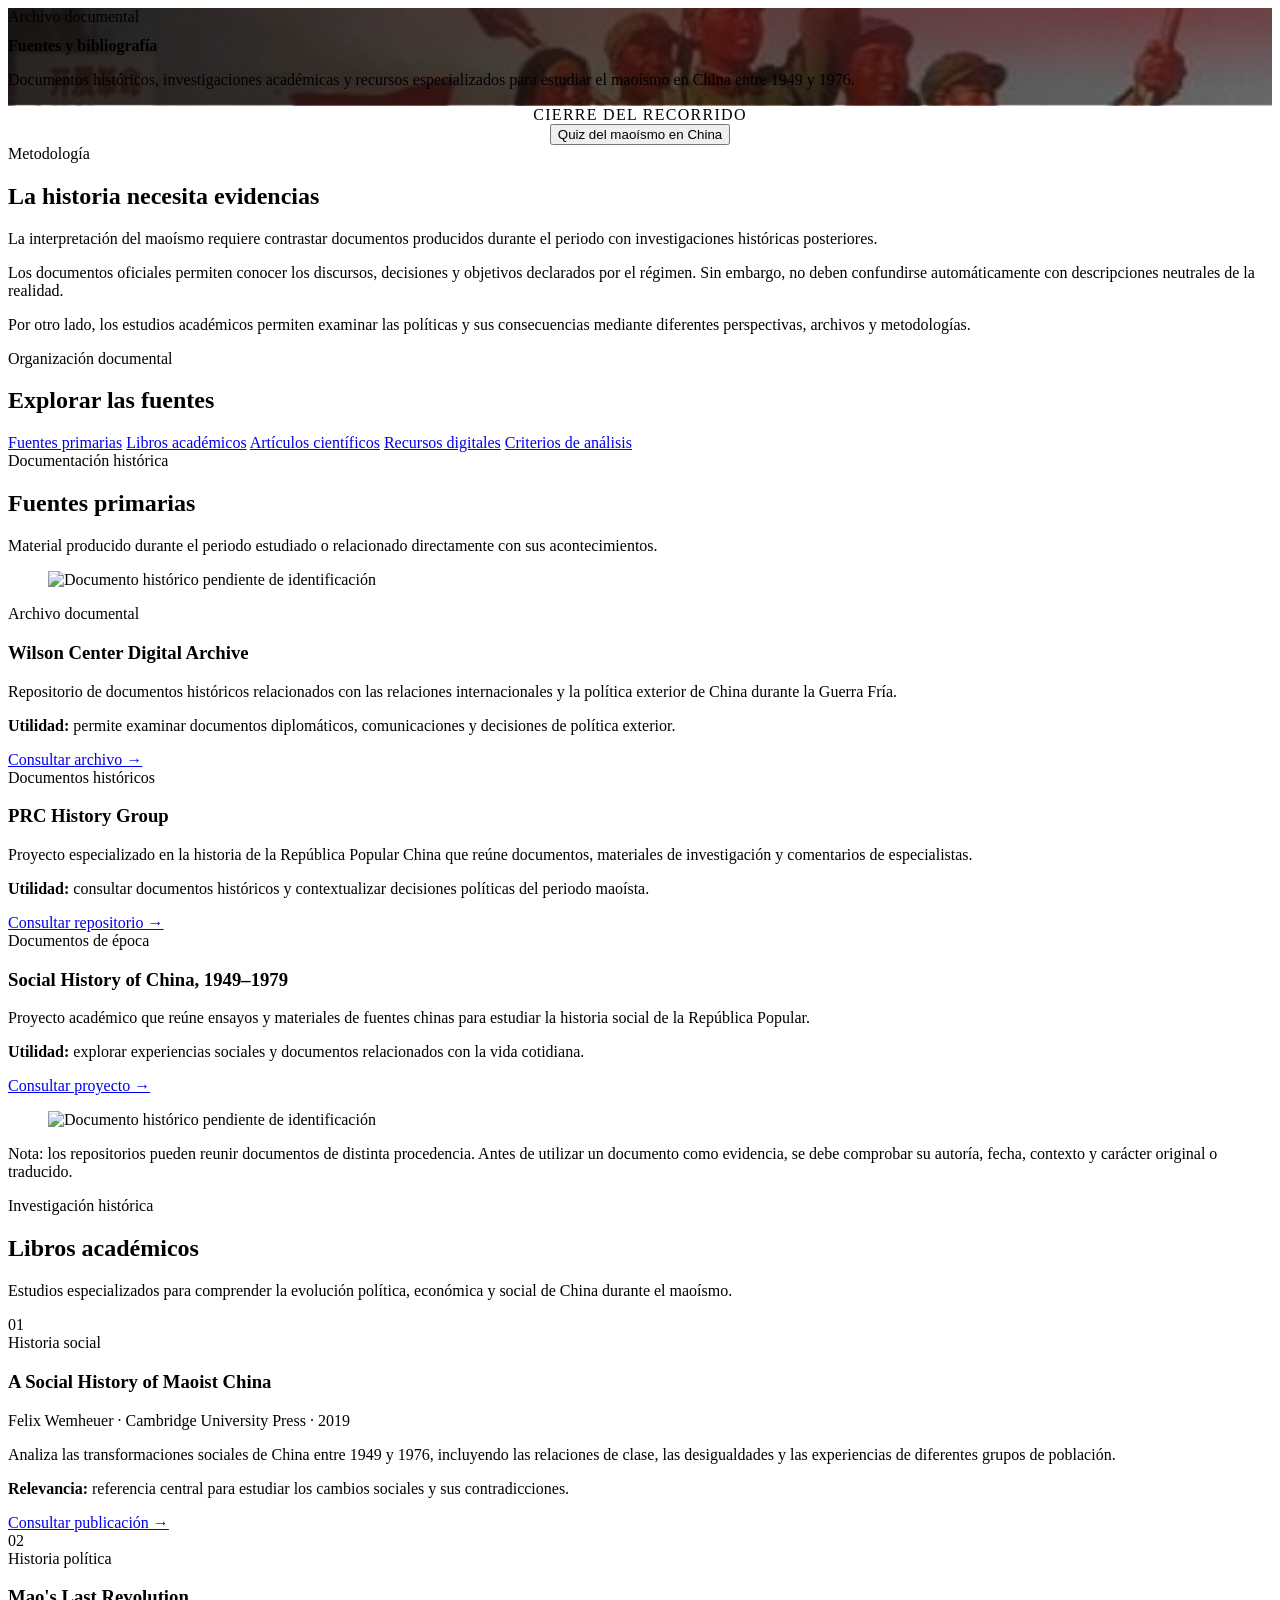
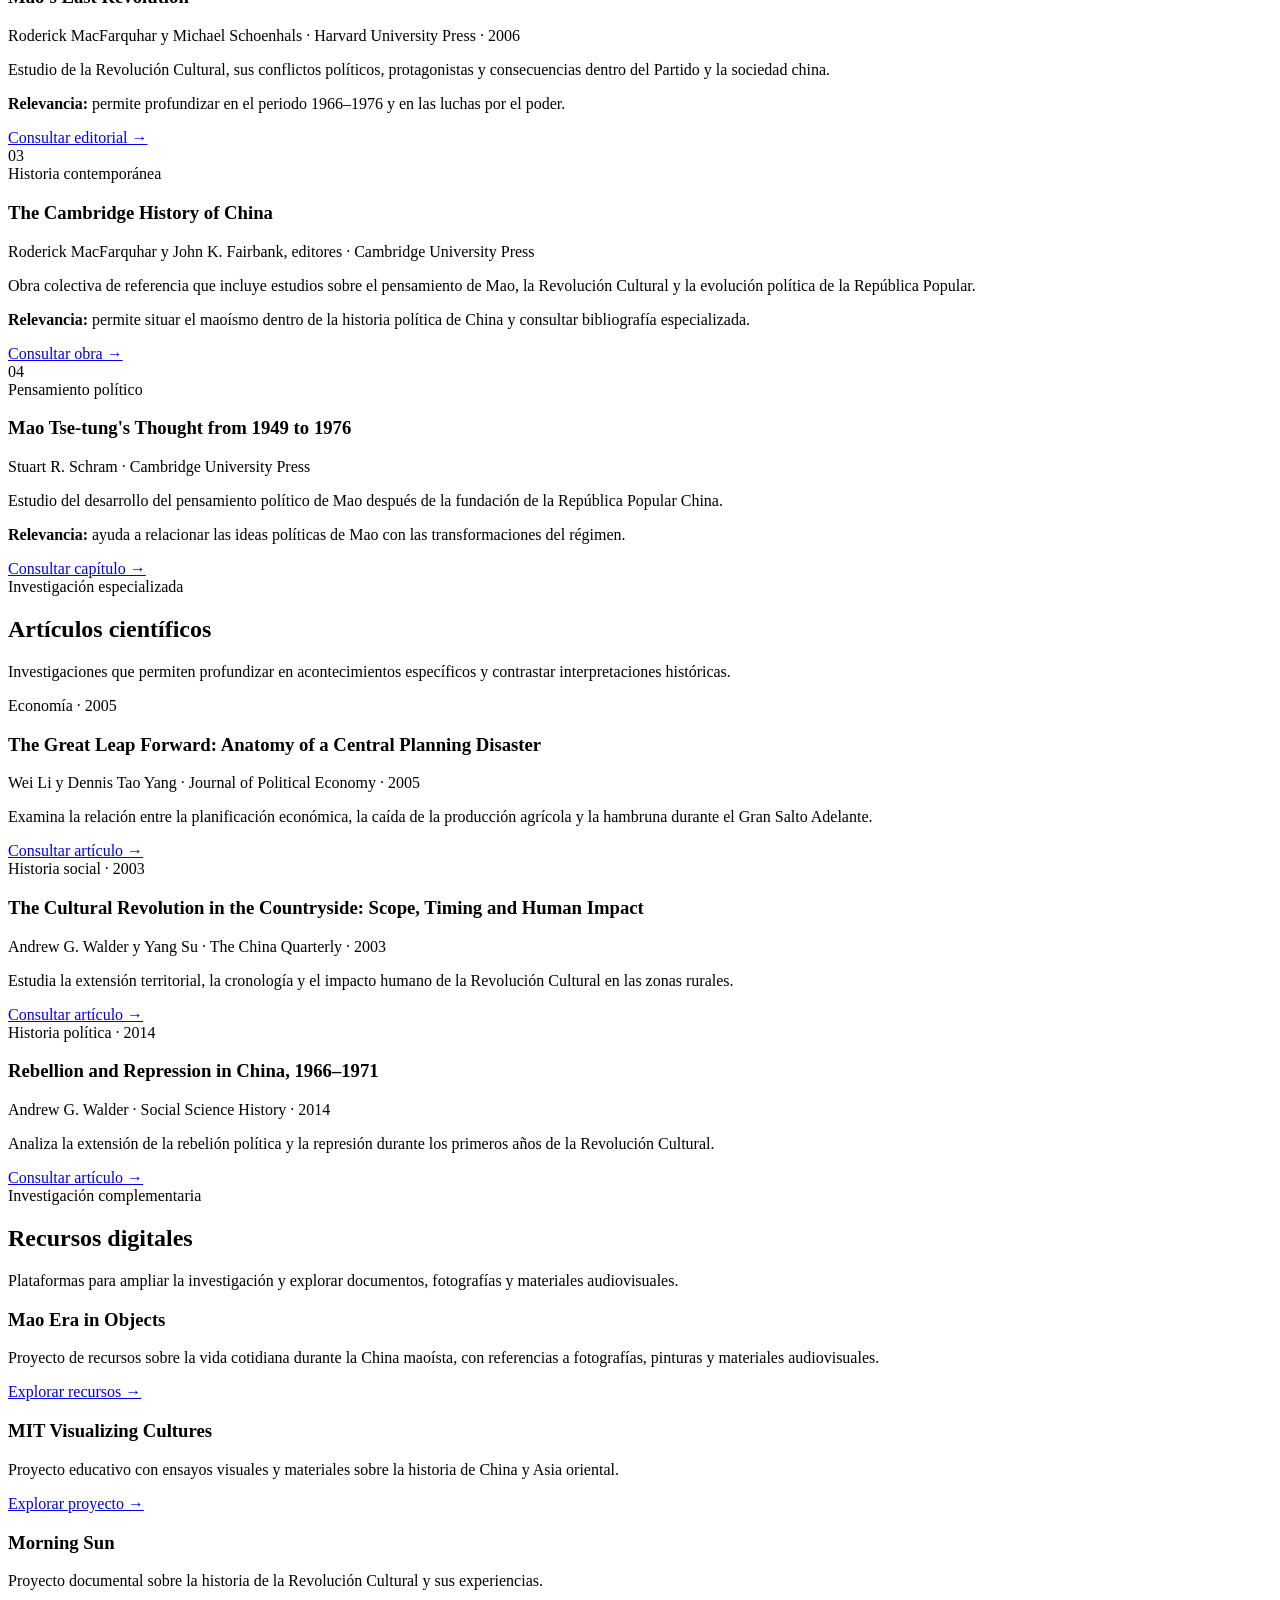
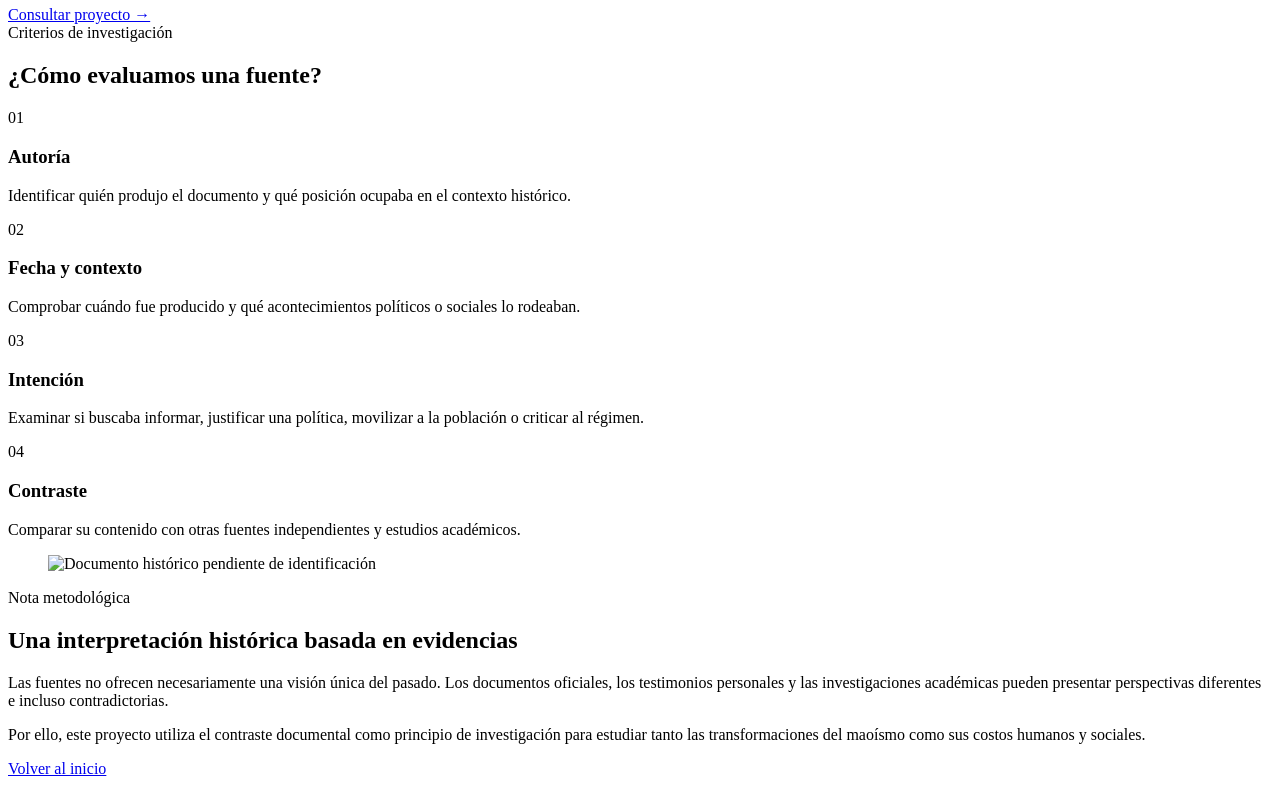
==== pages/fuentes.html @ da271106 "feat: ligeras modificaciones" ====
<!DOCTYPE html>
<html lang="es">
<head>
  <meta charset="UTF-8">
  <meta name="viewport" content="width=device-width, initial-scale=1">

  <title>Fuentes y bibliografía | El maoísmo en China, 1949–1976</title>

  <meta
    name="description"
    content="Bibliografía académica, fuentes primarias y archivos documentales sobre el maoísmo en China entre 1949 y 1976."
  >

  <link rel="stylesheet" href="../css/base/variables.css">
  <link rel="stylesheet" href="../css/base/reset.css">
  <link rel="stylesheet" href="../css/base/typography.css">

  <link rel="stylesheet" href="../css/layout/grid.css">
  <link rel="stylesheet" href="../css/layout/header.css">
  <link rel="stylesheet" href="../css/layout/navigation.css">
  <link rel="stylesheet" href="../css/layout/footer.css">

  <link rel="stylesheet" href="../css/components/buttons.css">
  <link rel="stylesheet" href="../css/components/quiz.css">

  <link rel="stylesheet" href="../css/pages/interior.css">
  <link rel="stylesheet" href="../css/pages/fuentes.css">

  <link rel="stylesheet" href="../css/responsive.css">
</head>

<body data-page="fuentes" data-root="../">

  <div id="site-header"></div>

  <main id="contenido">

    <!-- ENCABEZADO -->
    <header class="page-head sources-header">
      <div class="container">

        <span class="section-kicker">Archivo documental</span>

        <h1>Fuentes y bibliografía</h1>

        <p class="lede">
          Documentos históricos, investigaciones académicas
          y recursos especializados para estudiar el maoísmo
          en China entre 1949 y 1976.
        </p>

      </div>
    </header>

    <section class="quiz-section surface-dark" id="seccion-quiz" aria-label="Cuestionario histórico">
      <div class="container quiz-wrap">
        <div id="quiz-trigger-wrap" style="text-align: center; padding-block: var(--space-3);">
          <p style="margin: 0 0 var(--space-2); font-size: var(--step--1); letter-spacing: .08em; text-transform: uppercase; color: var(--gold);">
            Cierre del recorrido
          </p>
          <button type="button" id="btn-abrir-quiz" class="btn">
            Quiz del maoísmo en China
          </button>
        </div>

        <div id="quiz-app" style="display: none;"></div>
      </div>
    </section>

    <!-- INTRODUCCIÓN -->
    <section class="section surface-light">
      <div class="container sources-intro">

        <div>
          <span class="section-kicker">Metodología</span>
          <h2>La historia necesita evidencias</h2>
        </div>

        <div class="prose">
          <p>
            La interpretación del maoísmo requiere contrastar
            documentos producidos durante el periodo con
            investigaciones históricas posteriores.
          </p>

          <p>
            Los documentos oficiales permiten conocer los
            discursos, decisiones y objetivos declarados
            por el régimen. Sin embargo, no deben confundirse
            automáticamente con descripciones neutrales
            de la realidad.
          </p>

          <p>
            Por otro lado, los estudios académicos permiten
            examinar las políticas y sus consecuencias mediante
            diferentes perspectivas, archivos y metodologías.
          </p>
        </div>

      </div>
    </section>

    <!-- NAVEGACIÓN DE FUENTES -->
    <section class="source-categories surface-dark">
      <div class="container">

        <div class="section-head">
          <span class="section-kicker">Organización documental</span>
          <h2>Explorar las fuentes</h2>
        </div>

        <nav class="source-nav" aria-label="Categorías de fuentes">

          <a href="#primarias">Fuentes primarias</a>

          <a href="#bibliografia">Libros académicos</a>

          <a href="#articulos">Artículos científicos</a>

          <a href="#recursos">Recursos digitales</a>

          <a href="#metodologia">Criterios de análisis</a>

        </nav>

      </div>
    </section>

    <!-- FUENTES PRIMARIAS -->
    <section class="section surface-light" id="primarias">

      <div class="container">

        <div class="section-head">
          <span class="section-kicker">Documentación histórica</span>
          <h2>Fuentes primarias</h2>

          <p>
            Material producido durante el periodo estudiado
            o relacionado directamente con sus acontecimientos.
          </p>
        </div>

        <!-- imagen document_1-->
        <figure class="historical-document">
            <img
                src="../assets/images/documents/document_1.jpg"
                alt="Documento histórico pendiente de identificación"
                loading="lazy"
            >
        </figure>

        <div class="source-grid">

          <article class="source-card">

            <span class="source-type">Archivo documental</span>

            <h3>Wilson Center Digital Archive</h3>

            <p>
              Repositorio de documentos históricos relacionados
              con las relaciones internacionales y la política
              exterior de China durante la Guerra Fría.
            </p>

            <p class="source-relevance">
              <strong>Utilidad:</strong>
              permite examinar documentos diplomáticos,
              comunicaciones y decisiones de política exterior.
            </p>

            <a
              class="source-link"
              href="https://digitalarchive.wilsoncenter.org/"
              target="_blank"
              rel="noopener noreferrer">
              Consultar archivo →
            </a>

          </article>

          <article class="source-card">

            <span class="source-type">Documentos históricos</span>

            <h3>PRC History Group</h3>

            <p>
              Proyecto especializado en la historia de la
              República Popular China que reúne documentos,
              materiales de investigación y comentarios
              de especialistas.
            </p>

            <p class="source-relevance">
              <strong>Utilidad:</strong>
              consultar documentos históricos y contextualizar
              decisiones políticas del periodo maoísta.
            </p>

            <a
              class="source-link"
              href="https://prchistory.org/"
              target="_blank"
              rel="noopener noreferrer">
              Consultar repositorio →
            </a>

          </article>

          <article class="source-card">

            <span class="source-type">Documentos de época</span>

            <h3>Social History of China, 1949–1979</h3>

            <p>
              Proyecto académico que reúne ensayos y materiales
              de fuentes chinas para estudiar la historia social
              de la República Popular.
            </p>

            <p class="source-relevance">
              <strong>Utilidad:</strong>
              explorar experiencias sociales y documentos
              relacionados con la vida cotidiana.
            </p>

            <a
              class="source-link"
              href="https://projekt.ht.lu.se/rereso/"
              target="_blank"
              rel="noopener noreferrer">
              Consultar proyecto →
            </a>

          </article>

        </div>

        <!-- imagen document_2-->
        <figure class="historical-document">
            <img
                src="../assets/images/documents/document_2.jpeg"
                alt="Documento histórico pendiente de identificación"
                loading="lazy"
            >
        </figure>

        <p class="source-note">
          Nota: los repositorios pueden reunir documentos
          de distinta procedencia. Antes de utilizar un documento
          como evidencia, se debe comprobar su autoría, fecha,
          contexto y carácter original o traducido.
        </p>

      </div>
    </section>

    <!-- LIBROS -->
    <section class="section surface-dark" id="bibliografia">

      <div class="container">

        <div class="section-head">
          <span class="section-kicker">Investigación histórica</span>
          <h2>Libros académicos</h2>

          <p class="muted">
            Estudios especializados para comprender la evolución
            política, económica y social de China durante el maoísmo.
          </p>
        </div>

        <div class="bibliography-list">

          <article class="bibliography-item">

            <div class="bibliography-number">01</div>

            <div class="bibliography-content">

              <span class="source-type">Historia social</span>

              <h3>A Social History of Maoist China</h3>

              <p class="bibliography-author">
                Felix Wemheuer · Cambridge University Press · 2019
              </p>

              <p>
                Analiza las transformaciones sociales de China
                entre 1949 y 1976, incluyendo las relaciones
                de clase, las desigualdades y las experiencias
                de diferentes grupos de población.
              </p>

              <p class="source-relevance">
                <strong>Relevancia:</strong>
                referencia central para estudiar los cambios
                sociales y sus contradicciones.
              </p>

              <a
                href="https://doi.org/10.1017/9781316421826"
                target="_blank"
                rel="noopener noreferrer">
                Consultar publicación →
              </a>

            </div>

          </article>

          <article class="bibliography-item">

            <div class="bibliography-number">02</div>

            <div class="bibliography-content">

              <span class="source-type">Historia política</span>

              <h3>Mao's Last Revolution</h3>

              <p class="bibliography-author">
                Roderick MacFarquhar y Michael Schoenhals ·
                Harvard University Press · 2006
              </p>

              <p>
                Estudio de la Revolución Cultural, sus conflictos
                políticos, protagonistas y consecuencias
                dentro del Partido y la sociedad china.
              </p>

              <p class="source-relevance">
                <strong>Relevancia:</strong>
                permite profundizar en el periodo 1966–1976
                y en las luchas por el poder.
              </p>

              <a
                href="https://www.hup.harvard.edu/"
                target="_blank"
                rel="noopener noreferrer">
                Consultar editorial →
              </a>

            </div>

          </article>

          <article class="bibliography-item">

            <div class="bibliography-number">03</div>

            <div class="bibliography-content">

              <span class="source-type">Historia contemporánea</span>

              <h3>The Cambridge History of China</h3>

              <p class="bibliography-author">
                Roderick MacFarquhar y John K. Fairbank,
                editores · Cambridge University Press
              </p>

              <p>
                Obra colectiva de referencia que incluye
                estudios sobre el pensamiento de Mao,
                la Revolución Cultural y la evolución
                política de la República Popular.
              </p>

              <p class="source-relevance">
                <strong>Relevancia:</strong>
                permite situar el maoísmo dentro de la historia
                política de China y consultar bibliografía
                especializada.
              </p>

              <a
                href="https://www.cambridge.org/core/books/cambridge-history-of-china/C2A7D44B32EDD8F4509F1D534B33339C"
                target="_blank"
                rel="noopener noreferrer">
                Consultar obra →
              </a>

            </div>

          </article>

          <article class="bibliography-item">

            <div class="bibliography-number">04</div>

            <div class="bibliography-content">

              <span class="source-type">Pensamiento político</span>

              <h3>Mao Tse-tung's Thought from 1949 to 1976</h3>

              <p class="bibliography-author">
                Stuart R. Schram · Cambridge University Press
              </p>

              <p>
                Estudio del desarrollo del pensamiento político
                de Mao después de la fundación de la República
                Popular China.
              </p>

              <p class="source-relevance">
                <strong>Relevancia:</strong>
                ayuda a relacionar las ideas políticas de Mao
                con las transformaciones del régimen.
              </p>

              <a
                href="https://doi.org/10.1017/CHOL9780521243377.002"
                target="_blank"
                rel="noopener noreferrer">
                Consultar capítulo →
              </a>

            </div>

          </article>

        </div>

      </div>
    </section>

    <!-- ARTÍCULOS -->
    <section class="section surface-light" id="articulos">

      <div class="container">

        <div class="section-head">
          <span class="section-kicker">Investigación especializada</span>
          <h2>Artículos científicos</h2>

          <p>
            Investigaciones que permiten profundizar en
            acontecimientos específicos y contrastar
            interpretaciones históricas.
          </p>
        </div>

        <div class="article-grid">

          <article class="research-card">

            <span class="source-type">Economía · 2005</span>

            <h3>
              The Great Leap Forward: Anatomy of a Central Planning Disaster
            </h3>

            <p class="bibliography-author">
              Wei Li y Dennis Tao Yang ·
              Journal of Political Economy · 2005
            </p>

            <p>
              Examina la relación entre la planificación económica,
              la caída de la producción agrícola y la hambruna
              durante el Gran Salto Adelante.
            </p>

            <a
              href="https://doi.org/10.1086/430804"
              target="_blank"
              rel="noopener noreferrer">
              Consultar artículo →
            </a>

          </article>

          <article class="research-card">

            <span class="source-type">Historia social · 2003</span>

            <h3>
              The Cultural Revolution in the Countryside:
              Scope, Timing and Human Impact
            </h3>

            <p class="bibliography-author">
              Andrew G. Walder y Yang Su ·
              The China Quarterly · 2003
            </p>

            <p>
              Estudia la extensión territorial, la cronología
              y el impacto humano de la Revolución Cultural
              en las zonas rurales.
            </p>

            <a
              href="https://doi.org/10.1017/S0009443903000068"
              target="_blank"
              rel="noopener noreferrer">
              Consultar artículo →
            </a>

          </article>

          <article class="research-card">

            <span class="source-type">Historia política · 2014</span>

            <h3>
              Rebellion and Repression in China, 1966–1971
            </h3>

            <p class="bibliography-author">
              Andrew G. Walder · Social Science History · 2014
            </p>

            <p>
              Analiza la extensión de la rebelión política
              y la represión durante los primeros años
              de la Revolución Cultural.
            </p>

            <a
              href="https://doi.org/10.1017/ssh.2015.23"
              target="_blank"
              rel="noopener noreferrer">
              Consultar artículo →
            </a>

          </article>

        </div>

      </div>
    </section>

    <!-- RECURSOS -->
    <section class="section surface-dark" id="recursos">

      <div class="container">

        <div class="section-head">
          <span class="section-kicker">Investigación complementaria</span>
          <h2>Recursos digitales</h2>

          <p class="muted">
            Plataformas para ampliar la investigación y explorar
            documentos, fotografías y materiales audiovisuales.
          </p>
        </div>

        <div class="resource-list">

          <article class="resource-item">
            <div>
              <h3>Mao Era in Objects</h3>
              <p>
                Proyecto de recursos sobre la vida cotidiana
                durante la China maoísta, con referencias
                a fotografías, pinturas y materiales audiovisuales.
              </p>
            </div>

            <a
              href="https://mao-static.kdl.kcl.ac.uk/further-readings/index.html"
              target="_blank"
              rel="noopener noreferrer">
              Explorar recursos →
            </a>
          </article>

          <article class="resource-item">
            <div>
              <h3>MIT Visualizing Cultures</h3>
              <p>
                Proyecto educativo con ensayos visuales
                y materiales sobre la historia de China
                y Asia oriental.
              </p>
            </div>

            <a
              href="https://visualizingcultures.mit.edu/"
              target="_blank"
              rel="noopener noreferrer">
              Explorar proyecto →
            </a>
          </article>

          <article class="resource-item">
            <div>
              <h3>Morning Sun</h3>
              <p>
                Proyecto documental sobre la historia
                de la Revolución Cultural y sus experiencias.
              </p>
            </div>

            <a
              href="http://www.morningsun.org/"
              target="_blank"
              rel="noopener noreferrer">
              Consultar proyecto →
            </a>
          </article>

        </div>

      </div>
    </section>

    <!-- METODOLOGÍA -->
    <section class="section surface-light" id="metodologia">

      <div class="container methodology-section">

        <div>
          <span class="section-kicker">Criterios de investigación</span>
          <h2>¿Cómo evaluamos una fuente?</h2>
        </div>

        <div class="methodology-grid">

          <article>
            <span>01</span>
            <h3>Autoría</h3>
            <p>
              Identificar quién produjo el documento
              y qué posición ocupaba en el contexto histórico.
            </p>
          </article>

          <article>
            <span>02</span>
            <h3>Fecha y contexto</h3>
            <p>
              Comprobar cuándo fue producido y qué acontecimientos
              políticos o sociales lo rodeaban.
            </p>
          </article>

          <article>
            <span>03</span>
            <h3>Intención</h3>
            <p>
              Examinar si buscaba informar, justificar una política,
              movilizar a la población o criticar al régimen.
            </p>
          </article>

          <article>
            <span>04</span>
            <h3>Contraste</h3>
            <p>
              Comparar su contenido con otras fuentes
              independientes y estudios académicos.
            </p>
          </article>

        </div>

        <!-- imagen document_3-->
        <figure class="historical-document">
            <img
                src="../assets/images/documents/document_3.jpg"
                alt="Documento histórico pendiente de identificación"
                loading="lazy"
            >
        </figure>

      </div>
    </section>

    <!-- NOTA FINAL -->
    <section class="section surface-dark">
      <div class="container sources-final">

        <span class="section-kicker">Nota metodológica</span>

        <h2>Una interpretación histórica basada en evidencias</h2>

        <p>
          Las fuentes no ofrecen necesariamente una visión única
          del pasado. Los documentos oficiales, los testimonios
          personales y las investigaciones académicas pueden
          presentar perspectivas diferentes e incluso contradictorias.
        </p>

        <p>
          Por ello, este proyecto utiliza el contraste documental
          como principio de investigación para estudiar tanto
          las transformaciones del maoísmo como sus costos
          humanos y sociales.
        </p>

        <a class="btn" href="../index.html">
          Volver al inicio
        </a>

      </div>
    </section>

  </main>

  <div id="site-footer"></div>

  <script type="module" src="../js/main.js"></script>
  <script type="module">
    import { init } from "../js/pages/quiz.js";
    init();
  </script>

  <script>
    document.getElementById("btn-abrir-quiz")?.addEventListener("click", () => {
      document.getElementById("quiz-trigger-wrap").style.display = "none";
      document.getElementById("quiz-app").style.display = "block";
      document.getElementById("quiz-pregunta")?.focus();
    });
  </script>

</body>
</html>
---- css/pages/interior.css ----
/* Fondos de las páginas interiores */
body[data-page="contexto"] {
  --page-background: url("../../assets/images/backgrounds/background_2.jpg");
}
body[data-page="documental"] {
  --page-background: url("../../assets/images/backgrounds/background_3.jpeg");
}
body[data-page="cronologia"] {
  --page-background: url("../../assets/images/backgrounds/background_4.jpeg");
}
body[data-page="red-historica"] {
  --page-background: url("../../assets/images/backgrounds/background_5.jpeg");
}
body[data-page="consecuencias"] {
  --page-background: url("../../assets/images/backgrounds/background_6.jpeg");
}
body[data-page="fuentes"] {
  --page-background: url("../../assets/images/backgrounds/background_7.jpeg");
}

.page-head {
  padding-block: var(--space-5) var(--space-4);
  background:
    radial-gradient(
      ellipse at 90% 0%,
      rgba(122, 26, 31, .5),
      transparent 60%
    ),
    linear-gradient(
      90deg,
      rgba(20, 16, 14, .90),
      rgba(20, 16, 14, .55)
    ),
    var(--page-background, url("../../assets/images/backgrounds/background_2.jpg"));

  background-size: cover;
  background-position: center 45%;
  background-repeat: no-repeat;

  border-bottom: 1px solid rgba(184, 148, 74, .3);
}
.page-head h1 { font-size: var(--step-3); margin-bottom: var(--space-2); }
.page-head .lede { color: var(--paper); }
.pending-note { max-width: 40rem; padding: var(--space-3); background: var(--paper-light); border-left: 4px solid var(--crimson); }
.pending-note .btn { margin-top: var(--space-2); }

/* DOCUMENTOS HISTÓRICOS */

.document-gallery {
  display: grid;
  grid-template-columns: repeat(3, minmax(0, 1fr));
  gap: 1.5rem;
  margin-block: 2.5rem;
}

.document-card {
  padding: 1rem;
  background: var(--paper-light);
  border: 1px solid rgba(184, 148, 74, .3);
}

.document-card img {
  display: block;
  width: 100%;
  height: 260px;
  object-fit: contain;
  background: #e8e4dc;
  margin-bottom: 1rem;
}

.document-card h3 {
  color: var(--crimson);
  margin-bottom: .5rem;
}

.document-card p {
  color: var(--text-on-light);
  font-size: .9rem;
  line-height: 1.6;
}

.document-reference {
  display: block;
  margin-top: 1rem;
  font-size: .8rem;
  color: #777;
  border-top: 1px solid rgba(0, 0, 0, .15);
  padding-top: .7rem;
}

@media (max-width: 52rem) {
  .document-gallery {
    grid-template-columns: 1fr;
  }

  .document-card img {
    height: 220px;
  }
}
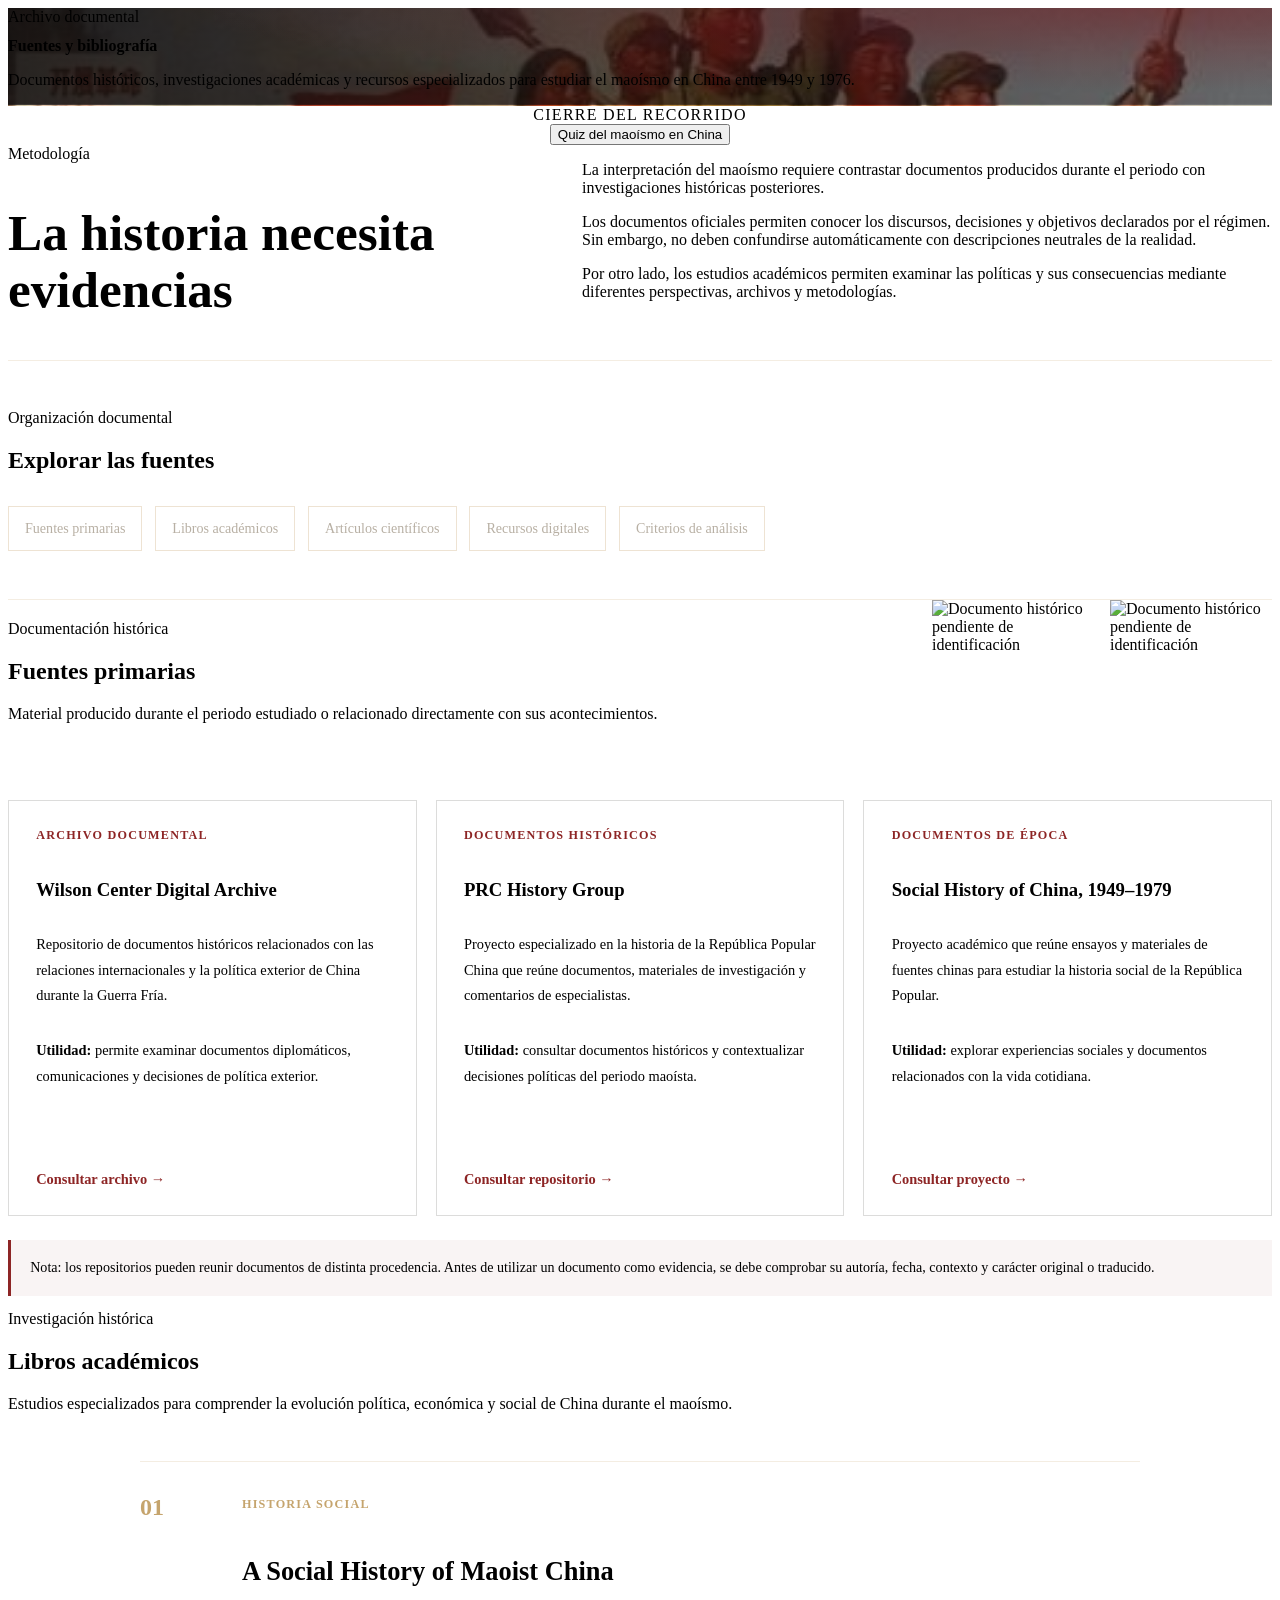
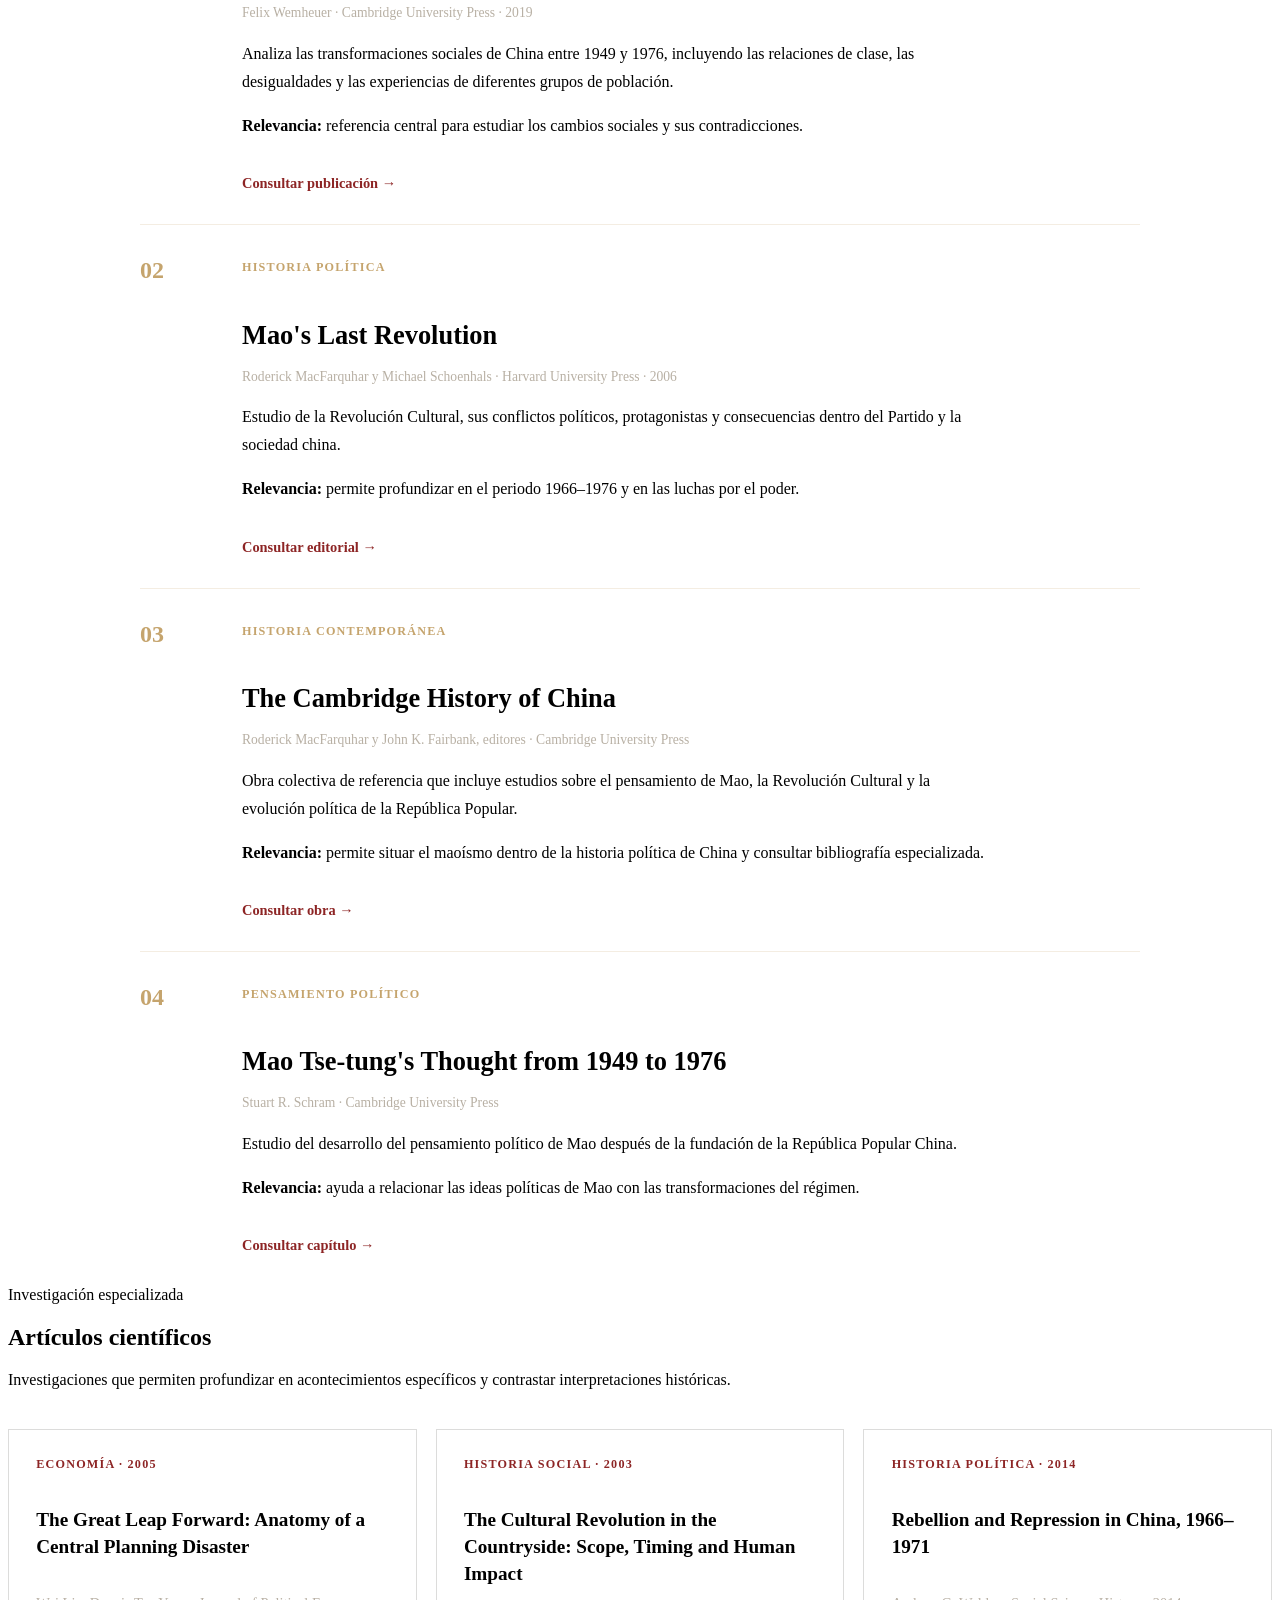
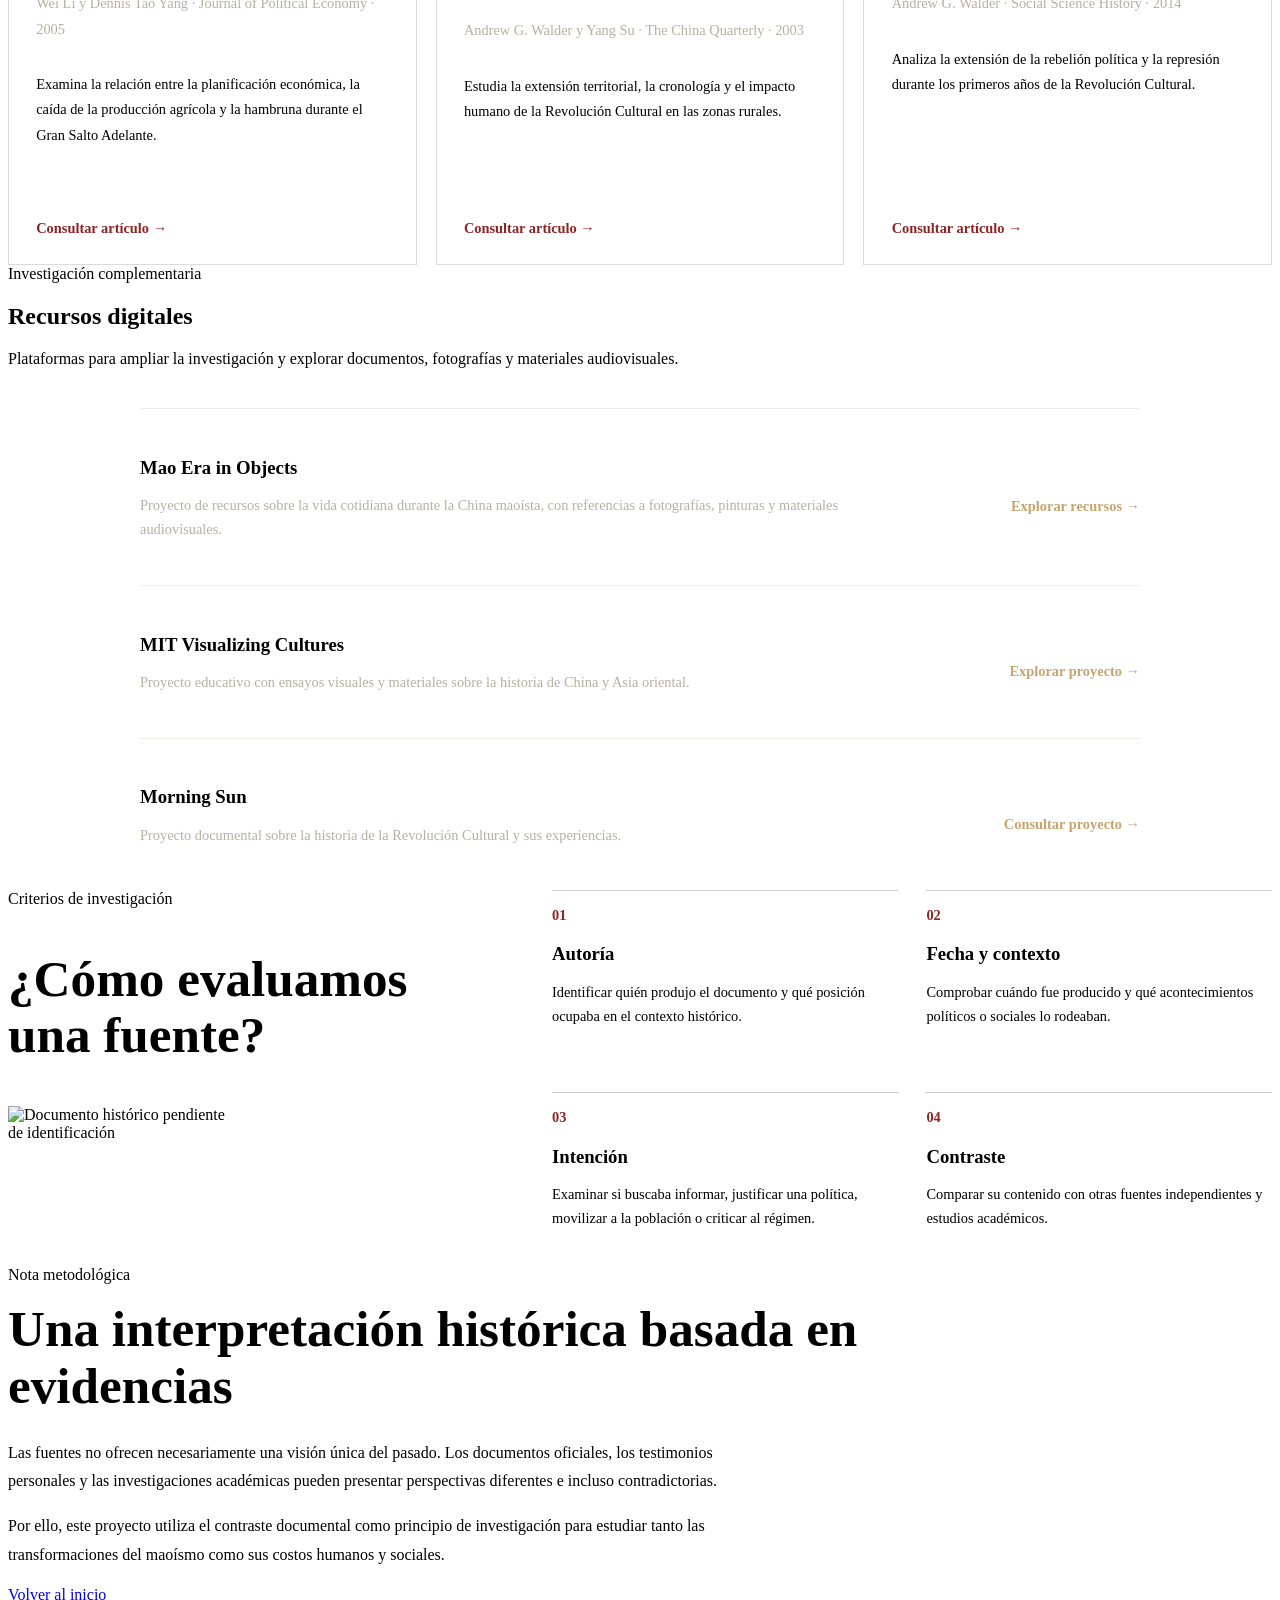
==== commit c6c80ff7: "feat: Version final" ====
--- a/pages/fuentes.html
+++ b/pages/fuentes.html
@@ -132,7 +132,8 @@
 
       <div class="container">
 
-        <div class="section-head">
+        <div class="primary-documents-layout">
+          <div class="section-head">
           <span class="section-kicker">Documentación histórica</span>
           <h2>Fuentes primarias</h2>
 
@@ -141,7 +142,7 @@
             o relacionado directamente con sus acontecimientos.
           </p>
         </div>
-
+          <div class="primary-documents">
         <!-- imagen document_1-->
         <figure class="historical-document">
             <img
@@ -150,96 +151,6 @@
                 loading="lazy"
             >
         </figure>
-
-        <div class="source-grid">
-
-          <article class="source-card">
-
-            <span class="source-type">Archivo documental</span>
-
-            <h3>Wilson Center Digital Archive</h3>
-
-            <p>
-              Repositorio de documentos históricos relacionados
-              con las relaciones internacionales y la política
-              exterior de China durante la Guerra Fría.
-            </p>
-
-            <p class="source-relevance">
-              <strong>Utilidad:</strong>
-              permite examinar documentos diplomáticos,
-              comunicaciones y decisiones de política exterior.
-            </p>
-
-            <a
-              class="source-link"
-              href="https://digitalarchive.wilsoncenter.org/"
-              target="_blank"
-              rel="noopener noreferrer">
-              Consultar archivo →
-            </a>
-
-          </article>
-
-          <article class="source-card">
-
-            <span class="source-type">Documentos históricos</span>
-
-            <h3>PRC History Group</h3>
-
-            <p>
-              Proyecto especializado en la historia de la
-              República Popular China que reúne documentos,
-              materiales de investigación y comentarios
-              de especialistas.
-            </p>
-
-            <p class="source-relevance">
-              <strong>Utilidad:</strong>
-              consultar documentos históricos y contextualizar
-              decisiones políticas del periodo maoísta.
-            </p>
-
-            <a
-              class="source-link"
-              href="https://prchistory.org/"
-              target="_blank"
-              rel="noopener noreferrer">
-              Consultar repositorio →
-            </a>
-
-          </article>
-
-          <article class="source-card">
-
-            <span class="source-type">Documentos de época</span>
-
-            <h3>Social History of China, 1949–1979</h3>
-
-            <p>
-              Proyecto académico que reúne ensayos y materiales
-              de fuentes chinas para estudiar la historia social
-              de la República Popular.
-            </p>
-
-            <p class="source-relevance">
-              <strong>Utilidad:</strong>
-              explorar experiencias sociales y documentos
-              relacionados con la vida cotidiana.
-            </p>
-
-            <a
-              class="source-link"
-              href="https://projekt.ht.lu.se/rereso/"
-              target="_blank"
-              rel="noopener noreferrer">
-              Consultar proyecto →
-            </a>
-
-          </article>
-
-        </div>
-
         <!-- imagen document_2-->
         <figure class="historical-document">
             <img
@@ -248,6 +159,99 @@
                 loading="lazy"
             >
         </figure>
+          </div>
+        </div>
+
+        <div class="source-grid">
+
+          <article class="source-card">
+
+            <span class="source-type">Archivo documental</span>
+
+            <h3>Wilson Center Digital Archive</h3>
+
+            <p>
+              Repositorio de documentos históricos relacionados
+              con las relaciones internacionales y la política
+              exterior de China durante la Guerra Fría.
+            </p>
+
+            <p class="source-relevance">
+              <strong>Utilidad:</strong>
+              permite examinar documentos diplomáticos,
+              comunicaciones y decisiones de política exterior.
+            </p>
+
+            <a
+              class="source-link"
+              href="https://digitalarchive.wilsoncenter.org/"
+              target="_blank"
+              rel="noopener noreferrer">
+              Consultar archivo →
+            </a>
+
+          </article>
+
+          <article class="source-card">
+
+            <span class="source-type">Documentos históricos</span>
+
+            <h3>PRC History Group</h3>
+
+            <p>
+              Proyecto especializado en la historia de la
+              República Popular China que reúne documentos,
+              materiales de investigación y comentarios
+              de especialistas.
+            </p>
+
+            <p class="source-relevance">
+              <strong>Utilidad:</strong>
+              consultar documentos históricos y contextualizar
+              decisiones políticas del periodo maoísta.
+            </p>
+
+            <a
+              class="source-link"
+              href="https://prchistory.org/"
+              target="_blank"
+              rel="noopener noreferrer">
+              Consultar repositorio →
+            </a>
+
+          </article>
+
+          <article class="source-card">
+
+            <span class="source-type">Documentos de época</span>
+
+            <h3>Social History of China, 1949–1979</h3>
+
+            <p>
+              Proyecto académico que reúne ensayos y materiales
+              de fuentes chinas para estudiar la historia social
+              de la República Popular.
+            </p>
+
+            <p class="source-relevance">
+              <strong>Utilidad:</strong>
+              explorar experiencias sociales y documentos
+              relacionados con la vida cotidiana.
+            </p>
+
+            <a
+              class="source-link"
+              href="https://projekt.ht.lu.se/rereso/"
+              target="_blank"
+              rel="noopener noreferrer">
+              Consultar proyecto →
+            </a>
+
+          </article>
+
+        </div>
+
+
 
         <p class="source-note">
           Nota: los repositorios pueden reunir documentos
@@ -621,51 +625,11 @@
 
       <div class="container methodology-section">
 
-        <div>
+        <div class="methodology-intro">
+          <div>
           <span class="section-kicker">Criterios de investigación</span>
           <h2>¿Cómo evaluamos una fuente?</h2>
         </div>
-
-        <div class="methodology-grid">
-
-          <article>
-            <span>01</span>
-            <h3>Autoría</h3>
-            <p>
-              Identificar quién produjo el documento
-              y qué posición ocupaba en el contexto histórico.
-            </p>
-          </article>
-
-          <article>
-            <span>02</span>
-            <h3>Fecha y contexto</h3>
-            <p>
-              Comprobar cuándo fue producido y qué acontecimientos
-              políticos o sociales lo rodeaban.
-            </p>
-          </article>
-
-          <article>
-            <span>03</span>
-            <h3>Intención</h3>
-            <p>
-              Examinar si buscaba informar, justificar una política,
-              movilizar a la población o criticar al régimen.
-            </p>
-          </article>
-
-          <article>
-            <span>04</span>
-            <h3>Contraste</h3>
-            <p>
-              Comparar su contenido con otras fuentes
-              independientes y estudios académicos.
-            </p>
-          </article>
-
-        </div>
-
         <!-- imagen document_3-->
         <figure class="historical-document">
             <img
@@ -674,6 +638,49 @@
                 loading="lazy"
             >
         </figure>
+        </div>
+
+        <div class="methodology-grid">
+
+          <article>
+            <span>01</span>
+            <h3>Autoría</h3>
+            <p>
+              Identificar quién produjo el documento
+              y qué posición ocupaba en el contexto histórico.
+            </p>
+          </article>
+
+          <article>
+            <span>02</span>
+            <h3>Fecha y contexto</h3>
+            <p>
+              Comprobar cuándo fue producido y qué acontecimientos
+              políticos o sociales lo rodeaban.
+            </p>
+          </article>
+
+          <article>
+            <span>03</span>
+            <h3>Intención</h3>
+            <p>
+              Examinar si buscaba informar, justificar una política,
+              movilizar a la población o criticar al régimen.
+            </p>
+          </article>
+
+          <article>
+            <span>04</span>
+            <h3>Contraste</h3>
+            <p>
+              Comparar su contenido con otras fuentes
+              independientes y estudios académicos.
+            </p>
+          </article>
+
+        </div>
+
+
 
       </div>
     </section>
--- a/css/layout/navigation.css
+++ b/css/layout/navigation.css
@@ -0,0 +1,13 @@
+.nav-toggle { display: none; background: none; border: 1px solid var(--gold); padding: .4rem .8rem; border-radius: 2px; }
+.nav-list { display: flex; gap: clamp(.65rem, 1.3vw, 1.25rem); }
+.nav-list a { text-decoration: none; font-size: var(--step--1); padding: .4rem 0; border-bottom: 2px solid transparent; transition: border-color .25s var(--ease), color .25s var(--ease); }
+.nav-list a:hover { color: var(--gold); }
+.nav-list a[aria-current="page"] { border-color: var(--crimson-bright); color: var(--paper-light); }
+
+@media (max-width: 68rem) {
+  .nav-toggle { display: block; }
+  .nav-list { position: absolute; top: var(--header-h); left: 0; right: 0; flex-direction: column; gap: 0; background: var(--ink-soft); padding: var(--space-2) 1.25rem var(--space-3); border-bottom: 1px solid var(--gold); display: none; }
+  .nav-list.is-open { display: flex; }
+  .nav-list a { display: block; padding: .65rem 0; }
+  .nav-list { max-height: calc(100dvh - var(--header-h)); overflow-y: auto; }
+}
--- a/css/pages/fuentes.css
+++ b/css/pages/fuentes.css
@@ -0,0 +1,391 @@
+/* =========================================
+   FUENTES Y BIBLIOGRAFÍA
+========================================= */
+
+.sources-header {
+  position: relative;
+}
+
+.sources-intro {
+  display: grid;
+  grid-template-columns: 0.85fr 1.15fr;
+  gap: 4rem;
+  align-items: start;
+}
+
+.sources-intro h2 {
+  max-width: 450px;
+  font-size: clamp(2rem, 4vw, 3.2rem);
+  line-height: 1.1;
+}
+
+/* NAVEGACIÓN DE CATEGORÍAS */
+
+.source-categories {
+  padding: 3rem 0;
+  border-top: 1px solid rgba(197, 164, 109, 0.2);
+  border-bottom: 1px solid rgba(197, 164, 109, 0.2);
+}
+
+.source-nav {
+  display: flex;
+  flex-wrap: wrap;
+  gap: 0.8rem;
+  margin-top: 2rem;
+}
+
+.source-nav a {
+  display: inline-block;
+  padding: 0.8rem 1rem;
+  border: 1px solid rgba(197, 164, 109, 0.3);
+  color: var(--color-muted, #b8b0a4);
+  font-size: 0.88rem;
+  text-decoration: none;
+  transition: background 180ms ease, color 180ms ease;
+}
+
+.source-nav a:hover {
+  background: var(--color-accent, #c5a46d);
+  color: #171513;
+}
+
+/* TARJETAS DE FUENTES PRIMARIAS */
+
+.source-grid {
+  display: grid;
+  grid-template-columns: repeat(3, minmax(0, 1fr));
+  gap: 1.2rem;
+  margin-top: 2.5rem;
+}
+
+.source-card {
+  display: flex;
+  flex-direction: column;
+  min-height: 360px;
+  padding: 1.7rem;
+  border: 1px solid rgba(23, 21, 19, 0.15);
+  background: rgba(255, 255, 255, 0.3);
+}
+
+.source-type {
+  display: inline-block;
+  margin-bottom: 1rem;
+  color: var(--color-accent, #8d2525);
+  font-size: 0.76rem;
+  font-weight: 800;
+  letter-spacing: 0.1em;
+  text-transform: uppercase;
+}
+
+.source-card h3 {
+  margin-bottom: 1rem;
+  line-height: 1.3;
+}
+
+.source-card p,
+.research-card p {
+  font-size: 0.9rem;
+  line-height: 1.75;
+}
+
+.source-relevance {
+  margin-top: 1rem;
+}
+
+.source-card .source-link {
+  margin-top: auto;
+}
+
+.source-link,
+.bibliography-content a,
+.research-card a,
+.resource-item a {
+  display: inline-block;
+  margin-top: 1.2rem;
+  color: var(--color-accent, #8d2525);
+  font-size: 0.9rem;
+  font-weight: 700;
+  text-decoration: none;
+}
+
+.source-link:hover,
+.bibliography-content a:hover,
+.research-card a:hover,
+.resource-item a:hover {
+  text-decoration: underline;
+}
+
+.source-note {
+  margin-top: 1.5rem;
+  padding: 1rem 1.2rem;
+  border-left: 3px solid var(--color-accent, #8d2525);
+  background: rgba(141, 37, 37, 0.05);
+  font-size: 0.88rem;
+  line-height: 1.7;
+}
+
+/* BIBLIOGRAFÍA */
+
+.bibliography-list {
+  max-width: 1000px;
+  margin: 3rem auto 0;
+}
+
+.bibliography-item {
+  display: grid;
+  grid-template-columns: 70px 1fr;
+  gap: 2rem;
+  padding: 2rem 0;
+  border-top: 1px solid rgba(197, 164, 109, 0.2);
+}
+
+.bibliography-number {
+  color: var(--color-accent, #c5a46d);
+  font-size: 1.5rem;
+  font-weight: 800;
+}
+
+.bibliography-content h3 {
+  max-width: 800px;
+  margin-bottom: 0.6rem;
+  font-size: clamp(1.2rem, 2.5vw, 1.65rem);
+  line-height: 1.3;
+}
+
+.bibliography-author {
+  margin-bottom: 1rem;
+  color: var(--color-muted, #b8b0a4);
+  font-size: 0.85rem;
+  line-height: 1.6;
+}
+
+.bibliography-content > p:not(.bibliography-author) {
+  max-width: 750px;
+  line-height: 1.75;
+}
+
+.bibliography-content .source-type {
+  color: var(--color-accent, #c5a46d);
+}
+
+/* ARTÍCULOS CIENTÍFICOS */
+
+.article-grid {
+  display: grid;
+  grid-template-columns: repeat(3, minmax(0, 1fr));
+  gap: 1.2rem;
+  margin-top: 2.5rem;
+}
+
+.research-card {
+  display: flex;
+  flex-direction: column;
+  min-height: 380px;
+  padding: 1.7rem;
+  border: 1px solid rgba(23, 21, 19, 0.15);
+  background: rgba(255, 255, 255, 0.3);
+}
+
+.research-card h3 {
+  margin-bottom: 1rem;
+  font-size: 1.2rem;
+  line-height: 1.4;
+}
+
+.research-card a {
+  margin-top: auto;
+}
+
+/* RECURSOS DIGITALES */
+
+.resource-list {
+  max-width: 1000px;
+  margin: 2.5rem auto 0;
+}
+
+.resource-item {
+  display: grid;
+  grid-template-columns: 1fr auto;
+  gap: 2rem;
+  align-items: center;
+  padding: 1.8rem 0;
+  border-top: 1px solid rgba(197, 164, 109, 0.2);
+}
+
+.resource-item h3 {
+  margin-bottom: 0.5rem;
+}
+
+.resource-item p {
+  max-width: 700px;
+  color: var(--color-muted, #b8b0a4);
+  font-size: 0.9rem;
+  line-height: 1.7;
+}
+
+.resource-item a {
+  color: var(--color-accent, #c5a46d);
+  white-space: nowrap;
+}
+
+/* METODOLOGÍA */
+
+.methodology-section {
+  display: grid;
+  grid-template-columns: 0.8fr 1.2fr;
+  gap: 4rem;
+}
+
+.methodology-section h2 {
+  max-width: 420px;
+  font-size: clamp(2rem, 4vw, 3.2rem);
+  line-height: 1.1;
+}
+
+.methodology-grid {
+  display: grid;
+  grid-template-columns: repeat(2, minmax(0, 1fr));
+  gap: 1.8rem;
+}
+
+.methodology-grid article {
+  padding-top: 1rem;
+  border-top: 1px solid rgba(23, 21, 19, 0.2);
+}
+
+.methodology-grid article > span {
+  display: block;
+  margin-bottom: 1.2rem;
+  color: var(--color-accent, #8d2525);
+  font-size: 0.9rem;
+  font-weight: 800;
+}
+
+.methodology-grid h3 {
+  margin-bottom: 0.6rem;
+}
+
+.methodology-grid p {
+  font-size: 0.9rem;
+  line-height: 1.7;
+}
+
+/* CIERRE */
+
+.sources-final {
+  max-width: 850px;
+}
+
+.sources-final h2 {
+  margin: 1rem 0 1.5rem;
+  font-size: clamp(2rem, 4vw, 3.4rem);
+  line-height: 1.12;
+}
+
+.sources-final p {
+  max-width: 750px;
+  line-height: 1.8;
+}
+
+.sources-final .btn {
+  margin-top: 1.5rem;
+}
+
+/* RESPONSIVE */
+
+@media (max-width: 950px) {
+  .source-grid,
+  .article-grid {
+    grid-template-columns: repeat(2, minmax(0, 1fr));
+  }
+
+  .methodology-section {
+    grid-template-columns: 1fr;
+    gap: 2.5rem;
+  }
+}
+
+@media (max-width: 650px) {
+  .sources-intro {
+    grid-template-columns: 1fr;
+    gap: 1.5rem;
+  }
+
+  .source-grid,
+  .article-grid,
+  .methodology-grid {
+    grid-template-columns: 1fr;
+  }
+
+  .source-card,
+  .research-card {
+    min-height: auto;
+  }
+
+  .bibliography-item {
+    grid-template-columns: 40px 1fr;
+    gap: 1rem;
+  }
+
+  .resource-item {
+    grid-template-columns: 1fr;
+    gap: 0.5rem;
+  }
+
+  .resource-item a {
+    white-space: normal;
+  }
+
+  .source-nav {
+    flex-direction: column;
+  }
+
+  .source-nav a {
+    width: 100%;
+  }
+}
+
+@media (prefers-reduced-motion: reduce) {
+  .source-nav a {
+    transition: none;
+  }
+}
+
+/* DOCUMENTOS HISTÓRICOS: distribución editorial */
+.primary-documents-layout {
+  display: grid;
+  grid-template-columns: minmax(0, 1fr) minmax(0, 340px);
+  align-items: center;
+  gap: 2rem;
+}
+.primary-documents {
+  display: grid;
+  grid-template-columns: repeat(2, minmax(0, 1fr));
+  gap: 1rem;
+  align-items: center;
+}
+
+.historical-document {
+  margin: 0;
+  width: 100%;
+  max-width: 220px;
+  justify-self: center;
+}
+.historical-document img {
+  display: block;
+  width: 100%;
+  height: 160px;
+  object-fit: contain;
+}
+
+.methodology-intro .historical-document {
+  margin-top: 1.5rem;
+}
+@media (max-width: 760px) {
+  .primary-documents-layout { grid-template-columns: 1fr; gap: 1rem; }
+  .methodology-intro .historical-document { margin-inline: auto; }
+}
+@media (max-width: 380px) {
+  .primary-documents { grid-template-columns: 1fr; }
+}
+
